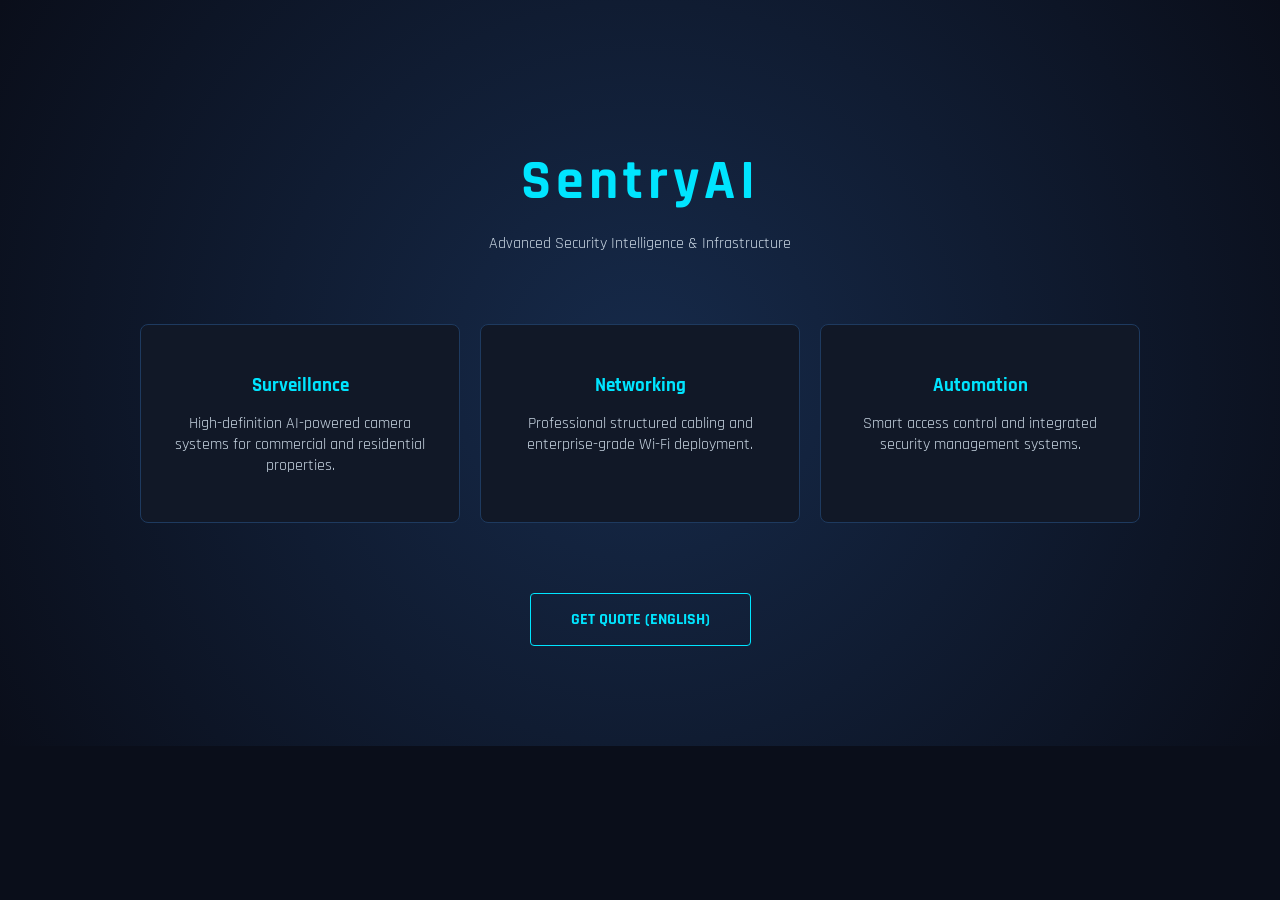
==== index.html @ bf624a63 "first commit" ====
<!DOCTYPE html>
<html lang="en">
<head>
    <meta charset="UTF-8">
    <meta name="viewport" content="width=device-width, initial-scale=1.0">
    <title>SentryAI - Professional Security Solutions</title>
    <style>
        @import url('https://fonts.googleapis.com/css2?family=Rajdhani:wght@400;600;700&display=swap');
        :root { --primary: #00e5ff; --bg: #0a0e1a; --surface: #111827; --text: #c9d6e3; --border: #1e3a5f; }
        body { font-family: 'Rajdhani', sans-serif; background: var(--bg); color: var(--text); text-align: center; margin: 0; padding: 0; }
        .hero { padding: 100px 20px; background: radial-gradient(circle at center, #162a4a 0%, #0a0e1a 100%); }
        h1 { font-size: 3.5rem; color: var(--primary); letter-spacing: 5px; margin-bottom: 10px; }
        .services { display: grid; grid-template-columns: repeat(auto-fit, minmax(250px, 1fr)); gap: 20px; max-width: 1000px; margin: 50px auto; padding: 20px; }
        .service-card { background: var(--surface); border: 1px solid var(--border); padding: 30px; border-radius: 8px; }
        .service-card h3 { color: var(--primary); margin-bottom: 15px; }
        .btn-group { margin-top: 40px; display: flex; justify-content: center; gap: 20px; flex-wrap: wrap; }
        .btn { padding: 15px 40px; border: 1px solid var(--primary); color: var(--primary); text-decoration: none; font-weight: 700; border-radius: 4px; transition: 0.3s; text-transform: uppercase; }
        .btn:hover { background: var(--primary); color: #000; box-shadow: 0 0 20px rgba(0,229,255,0.4); }
    </style>
</head>
<body>
    <section class="hero">
        <h1>SentryAI</h1>
        <p>Advanced Security Intelligence & Infrastructure</p>
        <div class="services">
            <div class="service-card">
                <h3>Surveillance</h3>
                <p>High-definition AI-powered camera systems for commercial and residential properties.</p>
            </div>
            <div class="service-card">
                <h3>Networking</h3>
                <p>Professional structured cabling and enterprise-grade Wi-Fi deployment.</p>
            </div>
            <div class="service-card">
                <h3>Automation</h3>
                <p>Smart access control and integrated security management systems.</p>
            </div>
        </div>
        <div class="btn-group">
            <a href="calc-en.html" class="btn">Get Quote (English)</a>
        </div>
    </section>
</body>
</html>
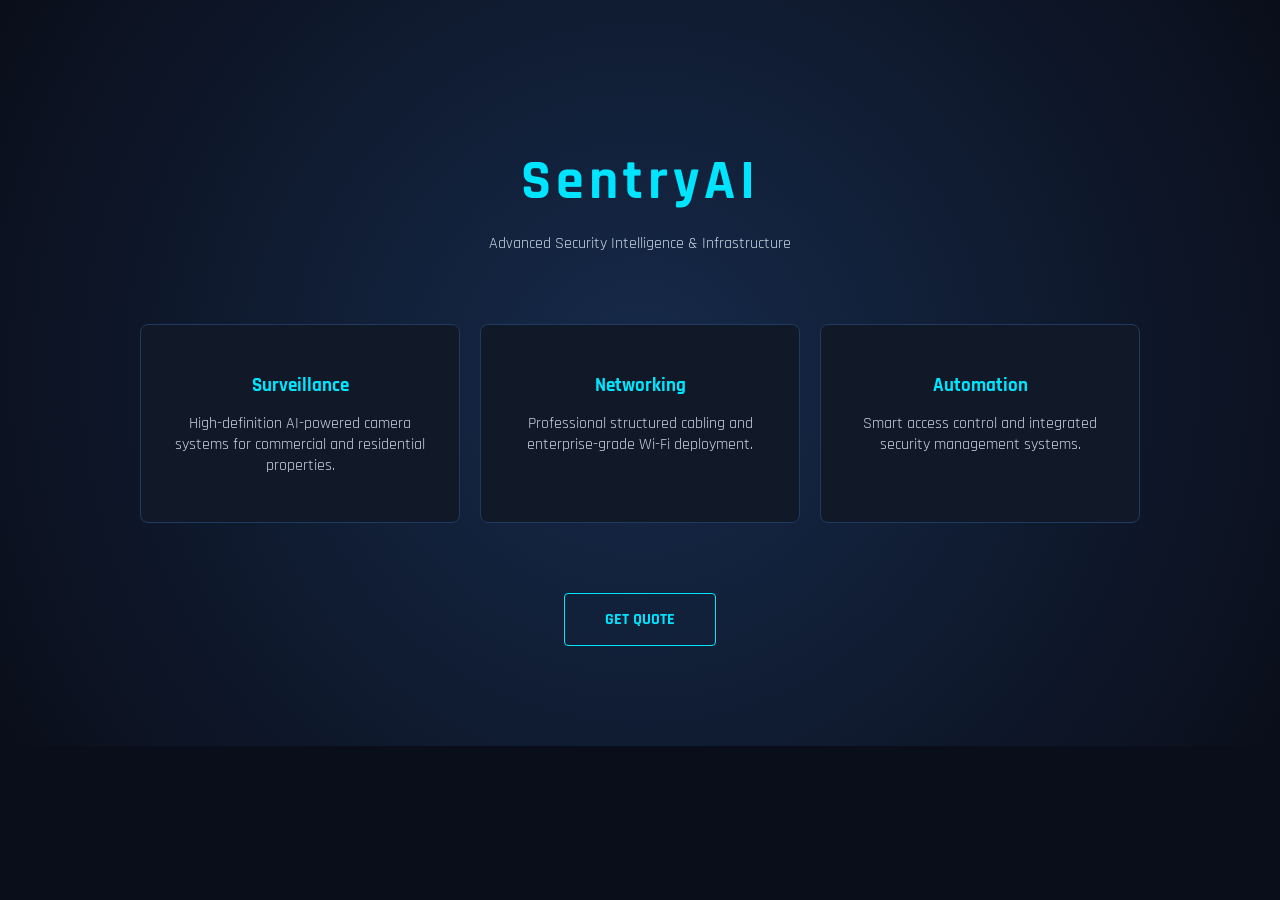
==== commit 4fa4be50: "Update index.html" ====
--- a/index.html
+++ b/index.html
@@ -37,8 +37,8 @@
             </div>
         </div>
         <div class="btn-group">
-            <a href="calc-en.html" class="btn">Get Quote (English)</a>
+            <a href="calc-en.html" class="btn">Get Quote</a>
         </div>
     </section>
 </body>
-</html>+</html>
